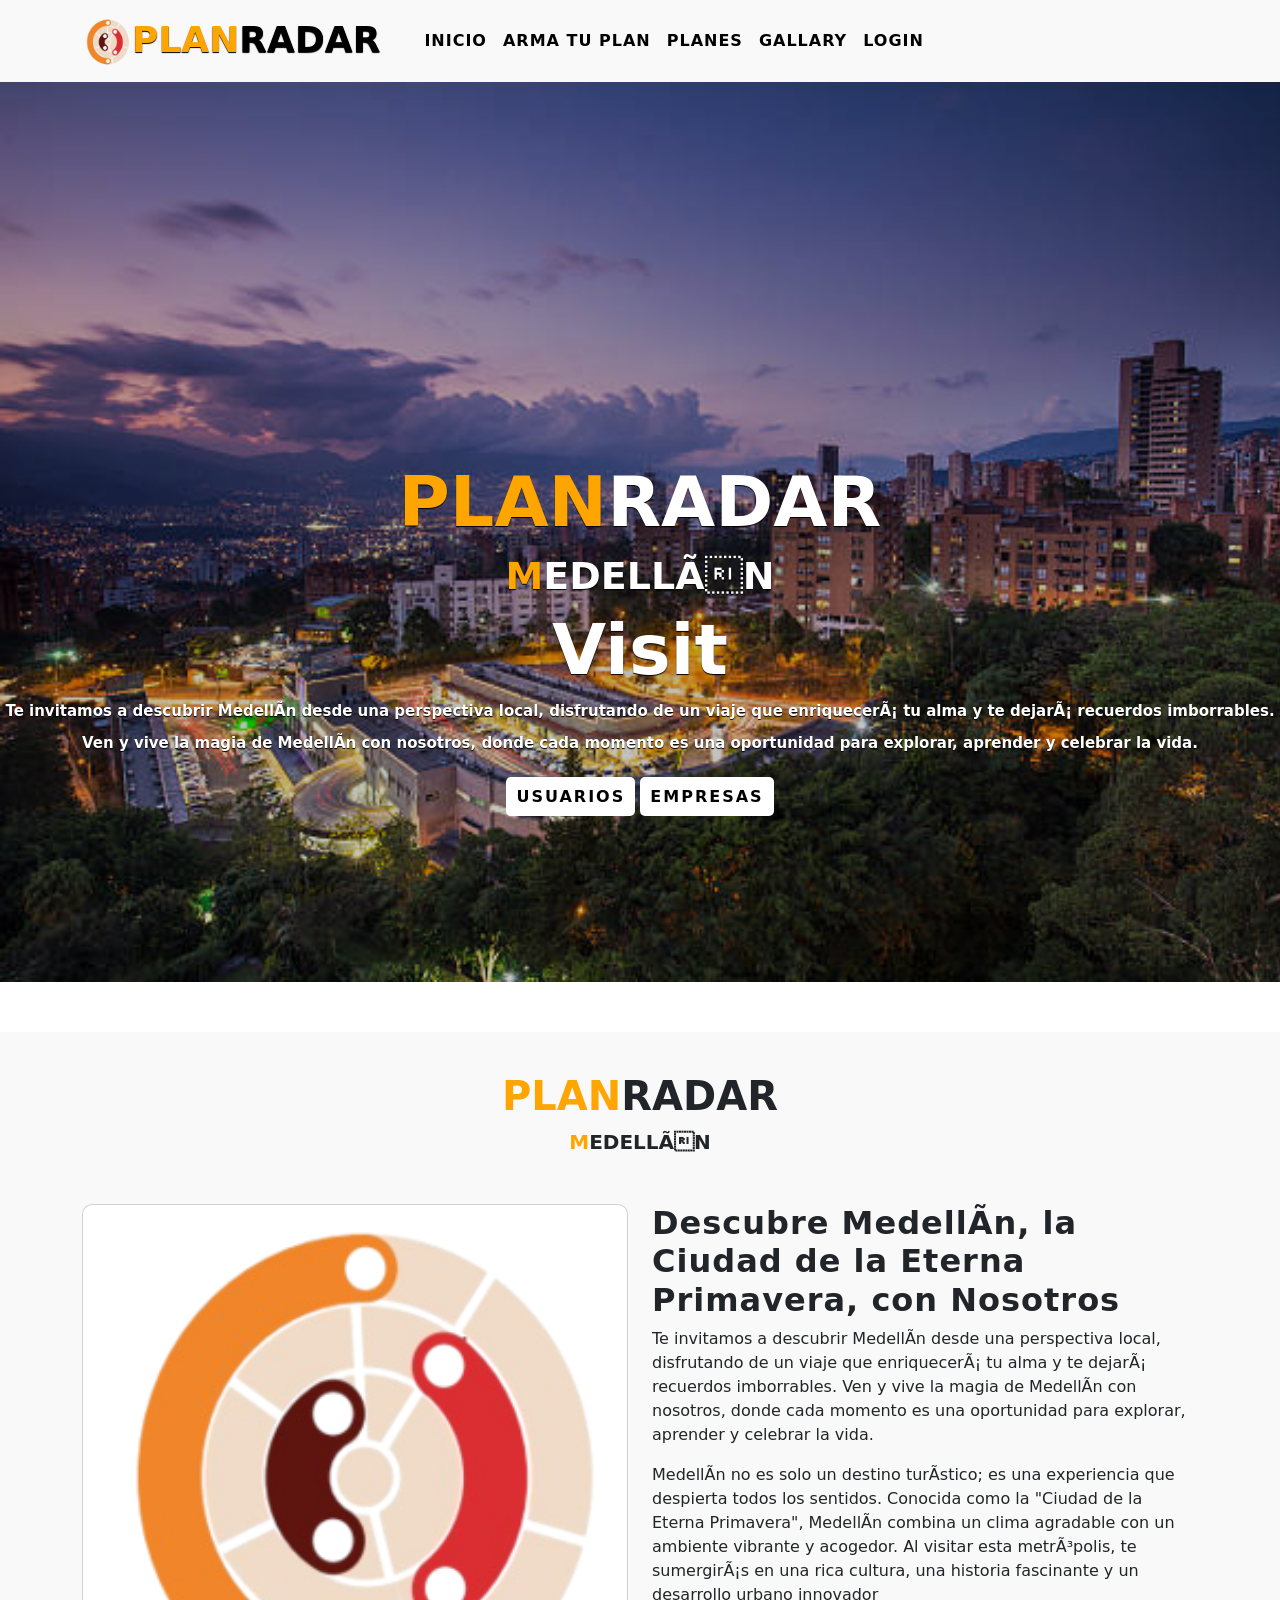
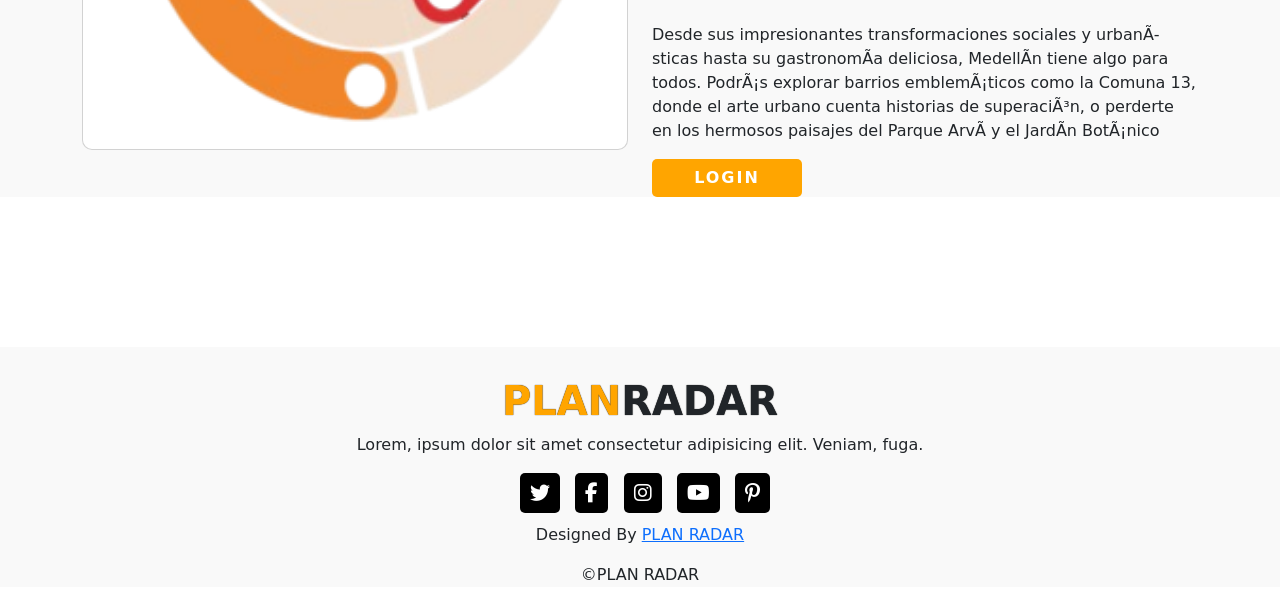
==== Index.html @ 3cac3ed0 "Add files via upload" ====
<!DOCTYPE html>
<html lang="en">
  <head>
    <meta name="viewport" content="width=device-width, initial-scale=1.0">
    <title>PLAN RADAR</title>
    <link rel="stylesheet" href="style.css">

    <!-- Bootstrap Links -->
    <link href="https://cdn.jsdelivr.net/npm/bootstrap@5.0.2/dist/css/bootstrap.min.css" rel="stylesheet" integrity="sha384-EVSTQN3/azprG1Anm3QDgpJLIm9Nao0Yz1ztcQTwFspd3yD65VohhpuuCOmLASjC" crossorigin="anonymous">
    <!-- Bootstrap Links -->

    <link rel="preconnect" href="https://fonts.googleapis.com">
    <link rel="preconnect" href="https://fonts.gstatic.com" crossorigin>
    <link href="https://fonts.googleapis.com/css2?family=Lobster&display=swap" rel="stylesheet">
    <link rel="stylesheet" href="https://cdnjs.cloudflare.com/ajax/libs/font-awesome/6.2.1/css/all.min.css">
</head>
<body>
<nav class="navbar navbar-expand-lg" id="navbar">
  <div class="container">
    
      <a class="navbar-brand" href="index.html" id="logo"><span id="travel"><img src="image-removebg-preview.ico" alt="logo" style="max-width: 100%; height: auto; width: 50px;" />PLAN</span>RADAR</a>
      <button class="navbar-toggler" type="button" data-bs-toggle="collapse" data-bs-target="#mynavbar" aria-controls="mynavbar" aria-expanded="false" aria-label="Toggle navigation">
    <span><i class="fa-solid fa-bars"></i></span>
      </button>
    <div class="collapse navbar-collapse" id="mynavbar">
        
      <ul class="navbar-nav me-auto mb-2 mb-lg-0"> 
        <li class="nav-item">
          <a class="nav-link active" href="Index.html">INICIO</a>
        </li>
        <li class="nav-item">
          <a class="nav-link" href="Arma_tu_plan.html">ARMA TU PLAN</a>
        </li>
        <li class="nav-item">
          <a class="nav-link" href="PLANES.HTML">PLANES</a>
        </li>
        <li class="nav-item">
          <a class="nav-link" href="#gallary">GALLARY</a>
        </li>
        <li class="nav-item">
          <a class="nav-link" href="Login.html">LOGIN</a>
        </li>
       </ul>
    </div>
  </div>
</nav>
<!-- <navbar> -->
<!-- <Home> -->
  <div class="home">
    <div class="content">
        <div class="main-txt">
            <h1><span>PLAN</span>RADAR</h1>
         </div>
         <div class="main-txt">
            <h5><span>M</span>EDELLÍN</h5>
         </div>
        <h1>Visit <span class="changecontent"></span></h1>
        <p style="margin-bottom: 10px;">Te invitamos a descubrir Medellín desde una perspectiva local, disfrutando de un viaje que enriquecerá tu alma y te dejará recuerdos imborrables.</p>
        <p style="margin-top: 10px;">Ven y vive la magia de Medellín con nosotros, donde cada momento es una oportunidad para explorar, aprender y celebrar la vida.</p>

        <a href="F_USUARIOS.HTML">USUARIOS</a>
        <a href="F_Empresas.html">EMPRESAS</a>
    </div>
</div>

<section class="about" id="about">
    <div class="container">
       <div class="main-txt" style="padding-top: 10px;">
          <h1><span>PLAN</span>RADAR</h1>
          </div>
          <div class="main-txt">
            <h5><span>M</span>EDELLÍN</h5>
        </div>
          <div class="row" style="margin-top: 50px;">
             <div class="col-md-6 py-3 py-md-0">
                <div class="card">
                   <img src="image-removebg-preview.ico" alt="">
                </div>
             </div>
 
             <div class="col-md-6 py-3 py-md-0">
                <h2>Descubre Medellín, la Ciudad de la Eterna Primavera, con Nosotros</h2>
                <p>Te invitamos a descubrir Medellín desde una perspectiva local, disfrutando de un viaje que enriquecerá tu alma y te dejará recuerdos imborrables. Ven y vive la magia de Medellín con nosotros, donde cada momento es una oportunidad para explorar, aprender y celebrar la vida.</p>
                <p>Medellín no es solo un destino turístico; es una experiencia que despierta todos los sentidos. Conocida como la "Ciudad de la Eterna Primavera", Medellín combina un clima agradable con un ambiente vibrante y acogedor. Al visitar esta metrópolis, te sumergirás en una rica cultura, una historia fascinante y un desarrollo urbano innovador</p>
                <p>Desde sus impresionantes transformaciones sociales y urbanísticas hasta su gastronomía deliciosa, Medellín tiene algo para todos. Podrás explorar barrios emblemáticos como la Comuna 13, donde el arte urbano cuenta historias de superación, o perderte en los hermosos paisajes del Parque Arví y el Jardín Botánico</p>
                <button id="about-btn">LOGIN</button>
             </div>
          </div>
       </div>
 </section>

      <footer id="footer">
         <h1><span>PLAN</span>RADAR</h1>
         <p>Lorem, ipsum dolor sit amet consectetur adipisicing elit. Veniam, fuga.</p>
         <div class="social-links">
            <i class="fa-brands fa-twitter"></i>
            <i class="fa-brands fa-facebook-f"></i>
            <i class="fa-brands fa-instagram"></i>
            <i class="fa-brands fa-youtube"></i>
            <i class="fa-brands fa-pinterest-p"></i>
         </div>
         <div class="credite">
            <p>Designed By <a href="#">PLAN RADAR</a></p>
         </div>
         <div class="copyyright">
            <p>&copy;PLAN RADAR</p>
         </div>
<script src="https://cdn.jsdelivr.net/npm/bootstrap@5.0.2/dist/js/bootstrap.bundle.min.js" integrity="sha384-MrcW6ZMFYlzcLA8Nl+NtUVF0sA7MsXsP1UyJoMp4YLEuNSfAP+JcXn/tWtIaxVXM" crossorigin="anonymous"></script>
 
</body>
</html>
---- style.css ----
*{
    margin: 0;
    padding: 0;
    box-sizing: border-box;
    text-decoration: none;
    list-style: none;
    scroll-behavior: smooth;
}
html::-webkit-scrollbar-track{
    background: transparent;
}
  
html::-webkit-scrollbar-thumb{
    background: #ffa500;
    border-radius: 10px;
}
html::-webkit-scrollbar{
    width: 10px;
}
body{
    background: #f9f9f9;
}

/* Header Start */
#navbar{
    background: #f9f9f9;
  }
  #logo{
    font-size: 36px;
    font-weight: 700;
    color: black;
    text-shadow: 0px 1px 1px black;
    margin-bottom: 2px;
  }
  #logo span{
    color: orange;
  }
  .navbar-toggler span{
    color: orange;
    outline: none;
    /* background-color: blue; */
  }

  .navbar-nav{
    margin-left: 20px;
  }
  .nav-item .nav-link{
    font-size: 16px;
    font-weight: 550;
    color: black;
    letter-spacing: 1px;
    border-radius: 3px;
    transition: 0.5s ease;
  }
  .nav-item .nav-link:hover{
    background: orange;
    color: white;
  }
  #navbar form button{
    background: orange;
    color: white;
    border: none;
  }
  /* Header End */

  /* Home Content Start   */
.home{
    width: 100%;
    height: 100vh;
    background-image:linear-gradient(rgba(0,0,0,0.3),rgba(0,0,0,0.2)), url(istockphoto-469838790-612x612.jpg);
    background-repeat: no-repeat;
    background-size: cover;
  }
  .home .content{
    text-align: center;
    padding-top: 200px;
  }
  .home .content h5{
    color: white;
    font-size: 38px;
    font-weight: 550;
    text-shadow: 0px 1px 1px black;
  }
  .home .content h1{
    color: white;
    font-size: 70px;
    font-weight: 600;
    text-shadow: 0px 1px 1px black;
    margin-top: 5px;
  }
  .home .content p{
    color: white;
    font-size: 15px;
    font-weight: 600;
    text-shadow: 0px 1px 1px black;
    margin-bottom: 30px;
    margin-top: 5px;
  }
  .changecontent::after{
    content: ' ';
    color: #ffa500;
    text-shadow: 1px 1px 1px black;
    animation: changetext 10s infinite linear;
  }
  @keyframes changetext{
    0%{content: "France";}
    10%{content: "Spain";}
    20%{content: "United States";}
    30%{content: "China";}
    40%{content: "India";}
    50%{content: "Pakistan";}
    60%{content: "Italy";}
    70%{content: "Turkey";}
    80%{content: "Mexico";}
    90%{content: "Germany";}
    100%{content: "United Kingdom";}
  }
  .home .content a{
    padding: 10px;
    background: white;
    color: black;
    letter-spacing: 2px;
    font-weight: 600;
    border-radius: 5px;
    text-decoration: none;
    transition: 0.5s;
  }
  .home .content a:hover{
    background: #ffa500;
    color: white;
  }
  @media (max-width: 850px){
    .home{
      background-position: 50%;
    }
  }
  @media (max-width: 450px){
    .home .content h5{
      font-size: 25px;
    }
    .home .content h1{
      font-size: 38px;
    }
    .home .content p{
      font-size: 13px;
    }
  }

  /* Home Start */
.home {
  width: 100%;
  min-height: 100vh; /* Asegura que la sección 'home' ocupe al menos el 100% de la altura de la ventana */
  background-image: linear-gradient(rgba(0, 0, 0, 0.3), rgba(0, 0, 0, 0.2)), url(istockphoto-469838790-612x612.jpg);
  background-repeat: no-repeat;
  background-size: cover;
  display: flex;
  justify-content: center;
  align-items: center;
  position: relative; /* Permite el posicionamiento absoluto dentro de la sección */
}

.home .content {
  text-align: center;
  z-index: 1; /* Asegura que el contenido esté por encima del fondo */
  position: relative; /* Posiciona el contenido sobre el fondo */
  padding-top: 200px; /* Espacio superior dentro de la sección */
  color: white;
}

.home .content h5 {
  font-size: 38px;
  font-weight: 550;
  text-shadow: 0px 1px 1px black;
}

.home .content h1 {
  font-size: 70px;
  font-weight: 600;
  text-shadow: 0px 1px 1px black;
  margin-top: 5px;
}

.home .content p {
  font-size: 15px;
  font-weight: 600;
  text-shadow: 0px 1px 1px black;
  margin-bottom: 30px;
  margin-top: 5px;
}

.home .content a {
  padding: 10px;
  background: white;
  color: black;
  letter-spacing: 2px;
  font-weight: 600;
  border-radius: 5px;
  text-decoration: none;
  transition: 0.5s;
}

.home .content a:hover {
  background: #ffa500;
  color: white;
}

/* Ajuste en el fondo de 'home' en pantallas pequeñas */
@media (max-width: 850px) {
  .home {
    background-position: center center; /* Ajusta el fondo para que se vea correctamente */
  }
}

/* Ajustes para dispositivos móviles */
@media (max-width: 450px) {
  .home .content h5 {
    font-size: 25px;
  }

  .home .content h1 {
    font-size: 38px;
  }

  .home .content p {
    font-size: 13px;
  }
}
  /* Home Content End   */
    /* Home Content Start   */
.home1{
  width: 100%;
  height: 100vh;
  background-repeat: no-repeat;
  background-size: cover;
  background-color: #f9f9f9;
}

.home1 .content {
  display: flex;
  justify-content: center;
  align-items: center;
  height: 100%;
}

.home1 .content h5{
  color: rgb(0, 0, 0);
  font-size: 38px;
  font-weight: 550;
  text-shadow: 0px 1px 1px black;
}
.home1 .content h1{
  color: rgb(0, 0, 0);
  font-size: 70px;
  font-weight: 600;
  text-shadow: 0px 1px 1px black;
  margin-top: 5px;
}
.home1 .content p{
  color: rgb(0, 0, 0);
  font-size: 15px;
  font-weight: 600;
  text-shadow: 0px 1px 1px black;
  margin-bottom: 30px;
  margin-top: 5px;
}
.changecontent::after{
  content: ' ';
  color: #ffa500;
  text-shadow: 1px 1px 1px black;
  animation: changetext 10s infinite linear;
}
@keyframes changetext {
  0% { content: "Parque Arví"; }
  10% { content: "Comuna 13"; }
  20% { content: "Pueblito Paisa"; }
  30% { content: "Plaza Botero"; }
  40% { content: "Jardín Botánico"; }
  50% { content: "Cerro Nutibara"; }
  60% { content: "Parque Explora"; }
  70% { content: "Museo de Antioquia"; }
  80% { content: "Metrocable"; }
  90% { content: "El Castillo Museum"; }
  100% { content: "La Piedra del Peñol"; }
}

.home1 .content a{
  padding: 10px;
  background: #ffa500;
  color: black;
  letter-spacing: 2px;
  font-weight: 600;
  border-radius: 5px;
  text-decoration: none;
  transition: 0.5s;
}
.home1 .content a:hover{
  background: white;
  color: black;
}
@media (max-width: 850px){
  .home1{
    background-position: 50%;
  }
}
@media (max-width: 450px){
  .home1 .content h5{
    font-size: 25px;
  }
  .home1 .content h1{
    font-size: 38px;
  }
  .home1 .content p{
    font-size: 13px;
  }
}

.content-inner {
  display: flex;
  justify-content: space-between;
  align-items: center;
  width: 80%;
  max-width: 1200px; /* Limita el ancho máximo */
}

.logo-container {
  flex: 1;
  display: flex;
  justify-content: center;
}

.logo {
  max-width: 100%;
  height: auto;
  max-height: 250px; /* Ajusta el tamaño del logo */
}

.text-container {
  flex: 2;
  text-align: left;
  padding-left: 20px;
}

.text-container h5 {
  color: rgb(0, 0, 0);
  font-size: 38px;
  font-weight: 550;
  text-shadow: 0px 1px 1px black;
}

.text-container h1 {
  color: rgb(0, 0, 0);
  font-size: 70px;
  font-weight: 600;
  text-shadow: 0px 1px 1px black;
  margin-top: 5px;
}

.text-container p {
  color: rgb(0, 0, 0);
  font-size: 15px;
  font-weight: 600;
  text-shadow: 0px 1px 1px black;
  margin-bottom: 30px;
  margin-top: 5px;
}

.text-container a {
  padding: 10px;
  background: white;
  color: black;
  letter-spacing: 2px;
  font-weight: 600;
  border-radius: 5px;
  text-decoration: none;
  transition: 0.5s;
}

.text-container a:hover {
  background: #ffa500;
  color: white;
}

@media (max-width: 850px) {
  .home1 {
    background-position: 50%;
  }

  .content-inner {
    flex-direction: column;
    text-align: center;
  }

  .logo-container {
    margin-bottom: 20px; /* Espacio entre la imagen y el texto en pantallas pequeñas */
  }
}

@media (max-width: 450px) {
  .text-container h5 {
    font-size: 25px;
  }
  .text-container h1 {
    font-size: 38px;
  }
  .text-container p {
    font-size: 13px;
  }
}
/* Home1 Content End   */
 /* Estilo principal para la sección book */
.book {
  display: flex;
  justify-content: space-between;
  align-items: center;
  background: #f9f9f9;
  padding: 100px 10%;
}

.book-content {
  display: flex;
  justify-content: space-between;
  width: 100%;
}

/* Logo a la izquierda */
.logo {
  flex: 1;
  display: flex;
  justify-content: flex-start;
  align-items: center;
}

.logo h1 {
  font-size: 40px;
  color: #333;
  text-align: left;
  font-weight: 600;
}

.logo h1 span {
  color: orange;
}

/* Estilo para el formulario a la derecha */
.book-form {
  flex: 1;
  display: flex;
  justify-content: flex-end;
}

.book-form form {
  display: flex;
  flex-direction: column;
  gap: 15px;
  width: 100%;
  max-width: 400px;
}

.book-form form input {
  width: 100%;
  padding: 15px;
  background: white;
  color: black;
  border: 1px solid #ccc;
  border-radius: 10px;
  box-shadow: 0px 5px 5px -6px black;
  font-size: 15px;
  outline: none;
}

.book-form form .submit {
  font-size: 16px;
  font-weight: 600;
  background: orange;
  color: white;
  border: none;
  padding: 15px;
  width: 100%;
  border-radius: 10px;
  cursor: pointer;
  transition: 0.3s ease;
}

.book-form form .submit:hover {
  background-color: darkorange;
}

/* Estilo para el mensaje emergente */
.popup-message {
  display: none;
  background: #28a745;
  color: white;
  padding: 15px;
  border-radius: 10px;
  position: fixed;
  bottom: 20px;
  left: 50%;
  transform: translateX(-50%);
  font-size: 16px;
}

.popup-message.show {
  display: block;
}

/* Diseño responsivo */
@media (max-width: 920px) {
  .book {
    flex-direction: column;
    padding: 50px 10%;
  }

  .book-content {
    flex-direction: column;
  }
}
/* Logo a la izquierda con imagen */
.logo1 {
  display: flex;
  align-items: center;  /* Alinea la imagen y el texto verticalmente */
}

.logo1 img {
  width: 50px;  /* Ajusta el tamaño de la imagen */
  height: auto;  /* Mantiene las proporciones de la imagen */
  margin-right: 10px;  /* Espacio entre la imagen y el texto */
}

.logo1 h1 {
  font-size: 40px;
  color: #333;
  font-weight: 600;
}

.logo1 h1 span {
  color: orange;
}

  
  .main-text{
    /* background-color: yellow; */
    height: 200px;
  }



  /* Packages Start */
.main-txt h1{
    text-align: center;
    margin-top: 30px;
    font-weight: 700;
  }
  .main-txt h1 span{
    color: orange;
  }
  .main-txt h5{
    text-align: center;
    margin-top: 10px;
    font-weight: 700;
  }
  .main-txt h5 span{
    color: orange;
  }
  .packages .card{
    border-radius: 5px;
    border: none;
    box-shadow: rgba(0, 0, 0, 0.1) 0px 4px 12px;
  }
  .packages .card img{
    border-radius: 5px;
  }
  .packages .card .card-body{
    background: transparent;
  }
  .packages .card .card-body h3{
    font-size: 25px;
    font-weight: 600;
  }
  .packages .card .card-body p{
    font-weight: 600;
    letter-spacing: 1px;
  }
  .star i{
    font-size: 15px;
  }
  .checked{
    color: orange;
  }
  .packages .card .card-body h6{
    font-size: 20px;
  }
  .packages .card .card-body a{
    padding: 10px;
    text-decoration: none;
    background: orange;
    color: white;
    border-radius: 5px;
  }
  /* Packages End */


  /* Section Service :start */
.services{
  background: #f9f9f9;
  margin-top: 50px;
}

.services .card{
  box-shadow:  0px 5px 5px -6px black;
  border: none;
  cursor: pointer;
}
.services .card i{
  font-size: 80px;
  text-align: center;
  color: #ffa500;
  margin-top: 20px;
}
.services .card .card-body h3{
  font-weight: 700;
}


  /* Section Service :end */


  /* section Gallary start */
/* Gallary Start */
.gallary{
  margin-top: 50px;
}
.gallary .card{
  border-radius: 10px;
  box-shadow: rgba(0, 0, 0, 0.1) 0px 4px 12px;
  cursor: pointer;
}
.gallary .card img{
  border-radius: 10px;
  transition: 0.3s ease;
}
.gallary .card:hover img{
  transform: scale(1.1);
}
/* Gallary End */
   /* section Gallary end */



   /* About Start */
.about{
  margin-top: 50px;
  background: #f9f9f9;
}
.about .card{
  border-radius: 10px;
}
.about .card img{
  border-radius: 10px;
}
.about h2{
  font-weight: 600;
  letter-spacing: 1px;
}
.about p{
  font-size: 500;
}
#about-btn{
  width: 150px;
  height: 38px;
  border: none;
  border-radius: 5px;
  background: #ffa500;
  color: white;
  letter-spacing: 2px;
  font-weight: 550;
  transition: 0.5s ease;
  cursor: pointer;
}
#about-btn:hover{
  width: 170px;
}
/* About End */


/* Footer Start */
#footer{
  width: 100%;
  margin-top: 150px;
  text-align: center;
  background: #f9f9f9;
}
#footer h1{
  font-weight: 600;
  padding-top: 30px;
  text-shadow: 0px 0px 1px black;
}
#footer h1 span{
  color: #ffa500;
}
.social-links i{
  padding: 10px;
  border-radius: 5px;
  font-size: 20px;
  background: black;
  color: white;
  margin-left: 10px;
  margin-bottom: 10px;
  transition: 0.5s ease;
  cursor: pointer;
}
.social-links i:hover{
  background: #ffa500;
}
/* Footer End */
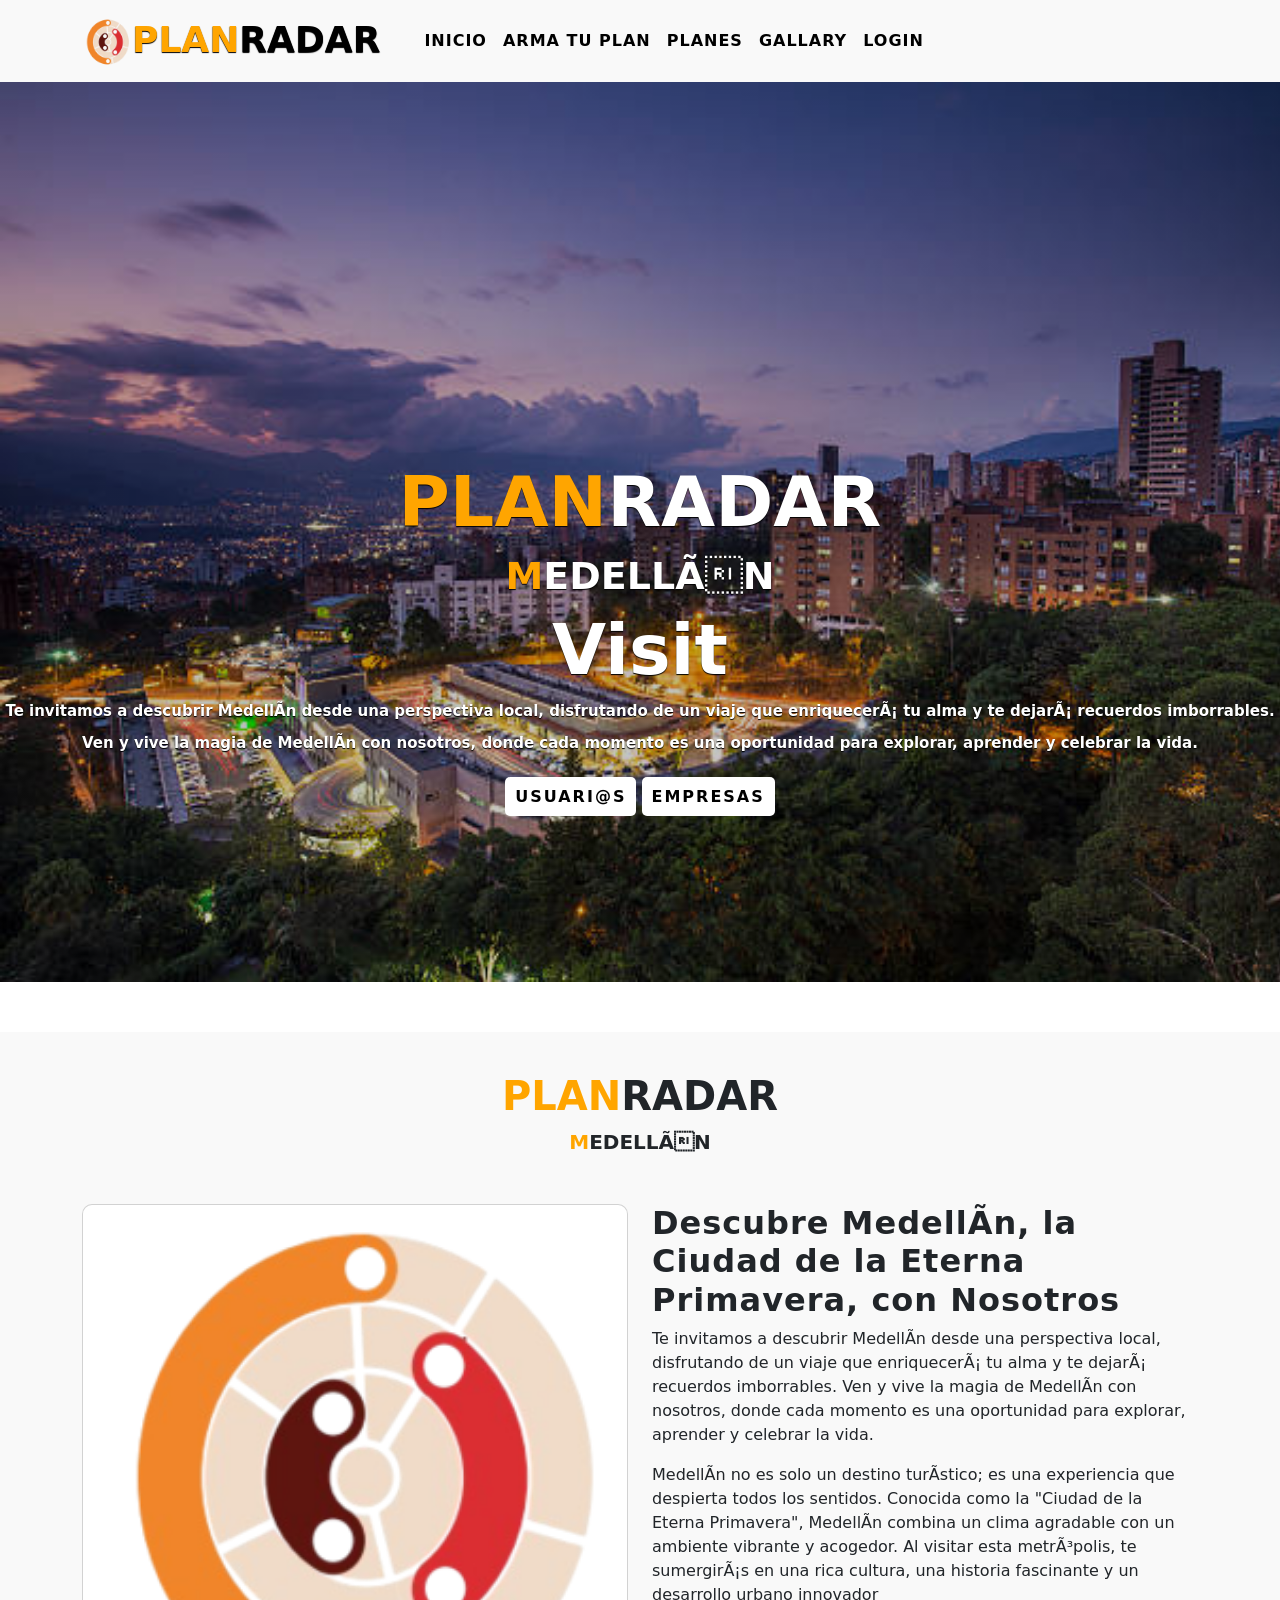
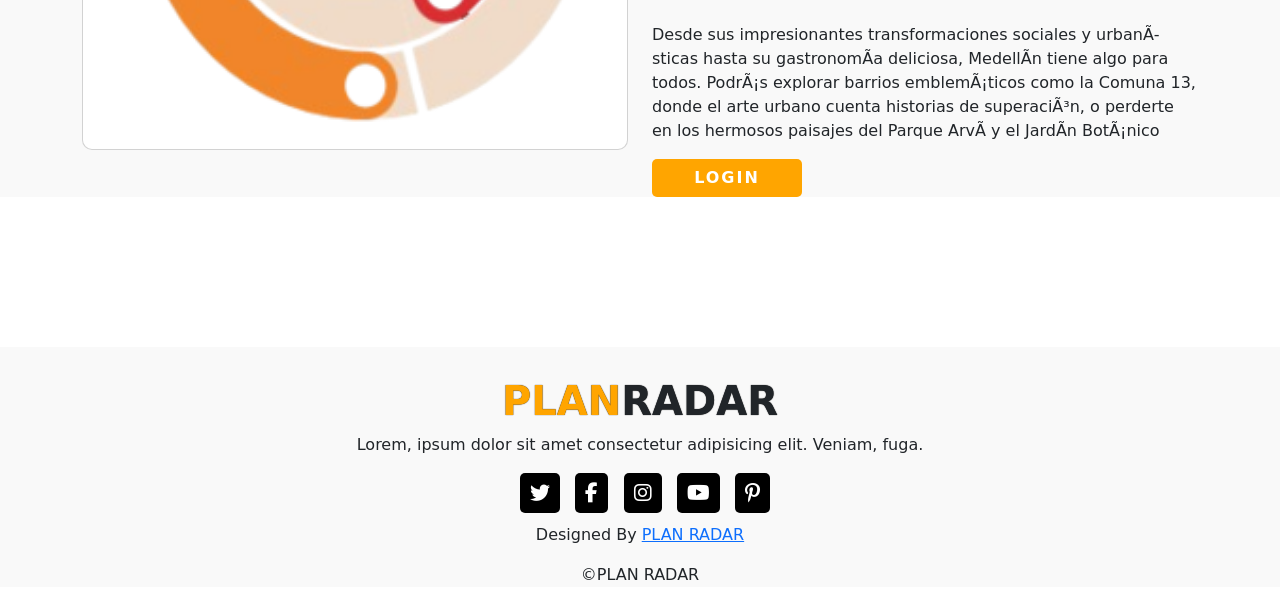
==== commit 756d8e0f: "Update Index.html" ====
--- a/Index.html
+++ b/Index.html
@@ -58,7 +58,7 @@
         <p style="margin-bottom: 10px;">Te invitamos a descubrir Medellín desde una perspectiva local, disfrutando de un viaje que enriquecerá tu alma y te dejará recuerdos imborrables.</p>
         <p style="margin-top: 10px;">Ven y vive la magia de Medellín con nosotros, donde cada momento es una oportunidad para explorar, aprender y celebrar la vida.</p>
 
-        <a href="F_USUARIOS.HTML">USUARIOS</a>
+        <a href="F_USUARIOS.HTML">USUARI@S</a>
         <a href="F_Empresas.html">EMPRESAS</a>
     </div>
 </div>
@@ -108,4 +108,4 @@
 <script src="https://cdn.jsdelivr.net/npm/bootstrap@5.0.2/dist/js/bootstrap.bundle.min.js" integrity="sha384-MrcW6ZMFYlzcLA8Nl+NtUVF0sA7MsXsP1UyJoMp4YLEuNSfAP+JcXn/tWtIaxVXM" crossorigin="anonymous"></script>
  
 </body>
-</html>+</html>
